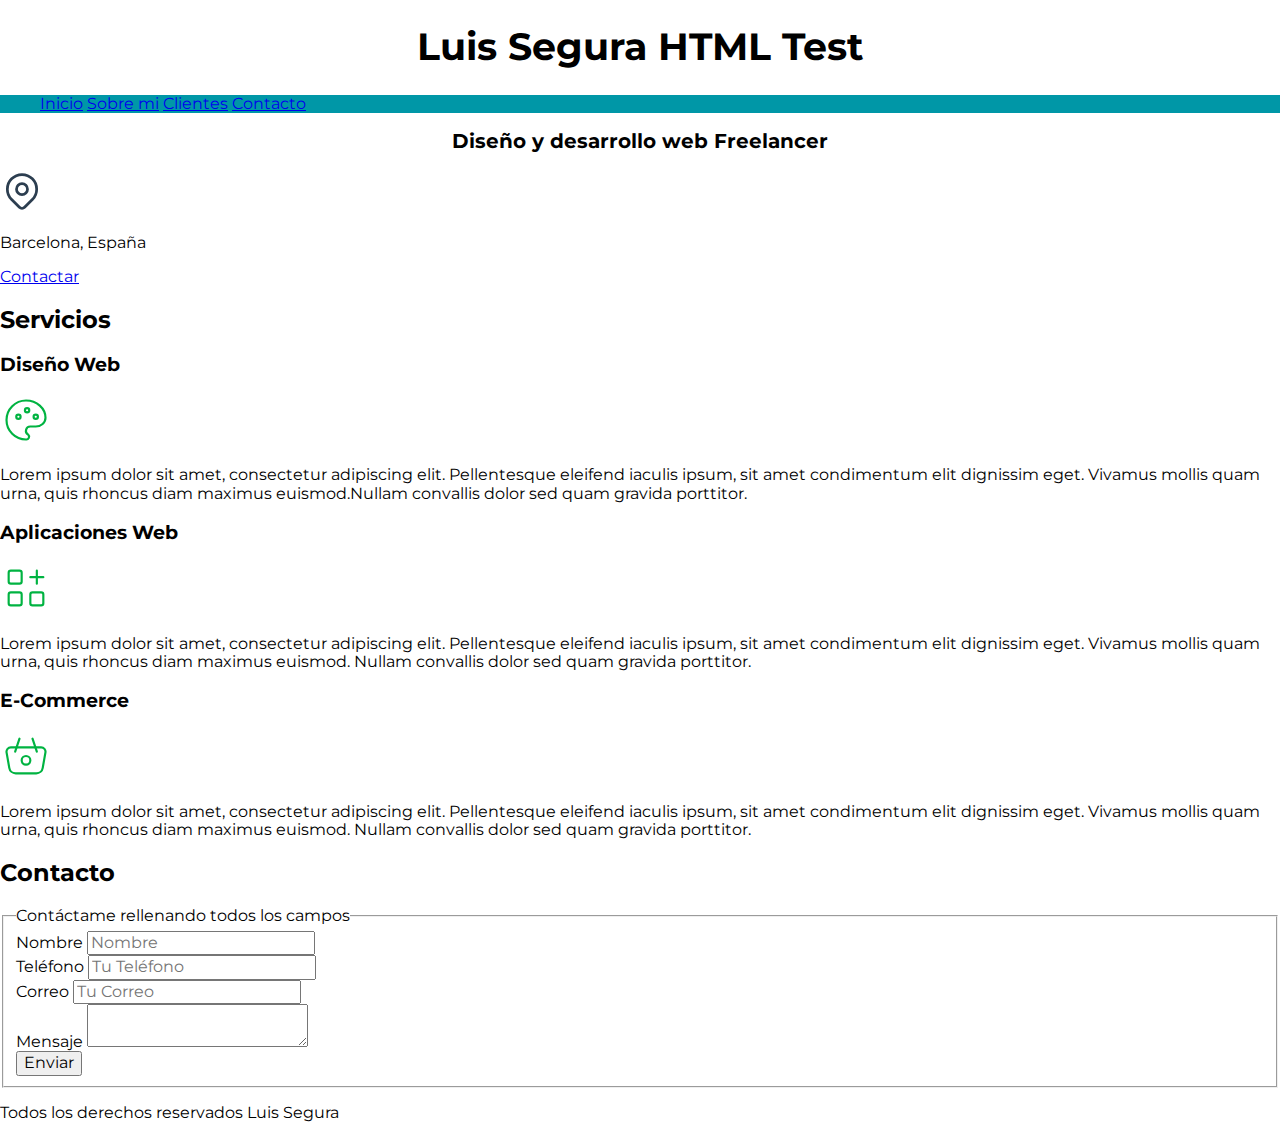
==== index.html @ 860c6fbf "CSS Primeros Pasos 29" ====
<!DOCTYPE html>
<html lang="es">
  <head>
    <meta charset="UTF-8" />
    <meta name="viewport" content="width=device-width, initial-scale=1.0" />
    <title>Prueba Luis Segura</title>
    <link rel="preload" href="CSS/normalize.css" as="style" />
    <link rel="stylesheet" href="CSS/normalize.css" />
    <link rel="preconnect" href="https://fonts.googleapis.com" />
    <link rel="preconnect" href="https://fonts.gstatic.com" crossorigin />
    <link
      href="https://fonts.googleapis.com/css2?family=Montserrat:ital,wght@0,500;1,500&display=swap"
      rel="stylesheet"
    />
    <link rel="preload" href="CSS/style.css" as="style" />
    <link href="CSS/style.css" rel="stylesheet" />
  </head>
  <body>
    <header>
      <h1 class="titulo">
        Luis Segura
        <span>HTML Test</span>
      </h1>
    </header>

    <div class="nav-bg">
      <nav class="navegacion-principal contenedor">
        <a href="#">Inicio</a>
        <a href="#">Sobre mi</a>
        <a href="#">Clientes</a>
        <a href="#">Contacto</a>
      </nav>
    </div>

    <section>
      <h2 class="titulo">Diseño y desarrollo web Freelancer</h2>

      <svg
        xmlns="http://www.w3.org/2000/svg"
        class="icon icon-tabler icon-tabler-map-pin"
        width="44"
        height="44"
        viewBox="0 0 24 24"
        stroke-width="1.5"
        stroke="#2c3e50"
        fill="none"
        stroke-linecap="round"
        stroke-linejoin="round"
      >
        <path stroke="none" d="M0 0h24v24H0z" fill="none" />
        <path d="M9 11a3 3 0 1 0 6 0a3 3 0 0 0 -6 0" />
        <path
          d="M17.657 16.657l-4.243 4.243a2 2 0 0 1 -2.827 0l-4.244 -4.243a8 8 0 1 1 11.314 0z"
        />
      </svg>

      <p>Barcelona, España</p>

      <a href="#">Contactar</a>
    </section>

    <main>
      <h2>Servicios</h2>

      <section>
        <h3>Diseño Web</h3>

        <svg
          xmlns="http://www.w3.org/2000/svg"
          class="icon icon-tabler icon-tabler-palette"
          width="52"
          height="52"
          viewBox="0 0 24 24"
          stroke-width="1"
          stroke="#00b341"
          fill="none"
          stroke-linecap="round"
          stroke-linejoin="round"
        >
          <path stroke="none" d="M0 0h24v24H0z" fill="none" />
          <path
            d="M12 21a9 9 0 0 1 0 -18c4.97 0 9 3.582 9 8c0 1.06 -.474 2.078 -1.318 2.828c-.844 .75 -1.989 1.172 -3.182 1.172h-2.5a2 2 0 0 0 -1 3.75a1.3 1.3 0 0 1 -1 2.25"
          />
          <path d="M8.5 10.5m-1 0a1 1 0 1 0 2 0a1 1 0 1 0 -2 0" />
          <path d="M12.5 7.5m-1 0a1 1 0 1 0 2 0a1 1 0 1 0 -2 0" />
          <path d="M16.5 10.5m-1 0a1 1 0 1 0 2 0a1 1 0 1 0 -2 0" />
        </svg>
        <p>
          Lorem ipsum dolor sit amet, consectetur adipiscing elit. Pellentesque
          eleifend iaculis ipsum, sit amet condimentum elit dignissim eget.
          Vivamus mollis quam urna, quis rhoncus diam maximus euismod.Nullam
          convallis dolor sed quam gravida porttitor.
        </p>
      </section>

      <section>
        <h3>Aplicaciones Web</h3>
        <svg
          xmlns="http://www.w3.org/2000/svg"
          class="icon icon-tabler icon-tabler-apps"
          width="52"
          height="52"
          viewBox="0 0 24 24"
          stroke-width="1"
          stroke="#00b341"
          fill="none"
          stroke-linecap="round"
          stroke-linejoin="round"
        >
          <path stroke="none" d="M0 0h24v24H0z" fill="none" />
          <path
            d="M4 4m0 1a1 1 0 0 1 1 -1h4a1 1 0 0 1 1 1v4a1 1 0 0 1 -1 1h-4a1 1 0 0 1 -1 -1z"
          />
          <path
            d="M4 14m0 1a1 1 0 0 1 1 -1h4a1 1 0 0 1 1 1v4a1 1 0 0 1 -1 1h-4a1 1 0 0 1 -1 -1z"
          />
          <path
            d="M14 14m0 1a1 1 0 0 1 1 -1h4a1 1 0 0 1 1 1v4a1 1 0 0 1 -1 1h-4a1 1 0 0 1 -1 -1z"
          />
          <path d="M14 7l6 0" />
          <path d="M17 4l0 6" />
        </svg>
        <p>
          Lorem ipsum dolor sit amet, consectetur adipiscing elit. Pellentesque
          eleifend iaculis ipsum, sit amet condimentum elit dignissim eget.
          Vivamus mollis quam urna, quis rhoncus diam maximus euismod. Nullam
          convallis dolor sed quam gravida porttitor.
        </p>
      </section>

      <section>
        <h3>E-Commerce</h3>
        <svg
          xmlns="http://www.w3.org/2000/svg"
          class="icon icon-tabler icon-tabler-basket"
          width="52"
          height="52"
          viewBox="0 0 24 24"
          stroke-width="1"
          stroke="#00b341"
          fill="none"
          stroke-linecap="round"
          stroke-linejoin="round"
        >
          <path stroke="none" d="M0 0h24v24H0z" fill="none" />
          <path d="M10 14a2 2 0 1 0 4 0a2 2 0 0 0 -4 0" />
          <path
            d="M5.001 8h13.999a2 2 0 0 1 1.977 2.304l-1.255 7.152a3 3 0 0 1 -2.966 2.544h-9.512a3 3 0 0 1 -2.965 -2.544l-1.255 -7.152a2 2 0 0 1 1.977 -2.304z"
          />
          <path d="M17 10l-2 -6" />
          <path d="M7 10l2 -6" />
        </svg>
        <p>
          Lorem ipsum dolor sit amet, consectetur adipiscing elit. Pellentesque
          eleifend iaculis ipsum, sit amet condimentum elit dignissim eget.
          Vivamus mollis quam urna, quis rhoncus diam maximus euismod. Nullam
          convallis dolor sed quam gravida porttitor.
        </p>
      </section>
    </main>

    <section>
      <h2>Contacto</h2>

      <form action="">
        <fieldset>
          <legend>Contáctame rellenando todos los campos</legend>

          <div>
            <label>Nombre</label>
            <input type="text" placeholder="Nombre" />
          </div>

          <div>
            <label>Teléfono</label>
            <input type="tel" placeholder="Tu Teléfono" />
          </div>

          <div>
            <label>Correo</label>
            <input type="email" placeholder="Tu Correo" />
          </div>

          <div>
            <label>Mensaje</label>
            <textarea></textarea>
          </div>

          <div>
            <input type="submit" value="Enviar" />
          </div>
        </fieldset>
      </form>
    </section>

    <footer>
      <p>Todos los derechos reservados Luis Segura</p>
    </footer>
  </body>
</html>
---- CSS/style.css ----
:root {
    --blanco: #ffffff;
    --oscuro: #212121;
    --primario: #FFC107;
    --secundario: #0097A7;
    --gris: #757575;
}


html {
    font-size: 62.5%;
}

body {
    font-size: 16px;
    font-family: "Montserrat", sans-serif;
    /* 1rem = 10px*/
}

h1.titulo {
    text-align: center;
    font-size: 3.8rem;
    /* color: var(--secundario); */
}

.titulo {
    text-align: center;
    font-size: 2rem;
}

.contenedor {
    width: 120rem; /* 1200px */
        margin: 0 auto;
}

.nav-bg {
    background-color: var(--secundario);
}
/* .navegacion-principal {
    background-color: var(--secundario);
} */
---- CSS/style.css ----
:root {
    --blanco: #ffffff;
    --oscuro: #212121;
    --primario: #FFC107;
    --secundario: #0097A7;
    --gris: #757575;
}


html {
    font-size: 62.5%;
}

body {
    font-size: 16px;
    font-family: "Montserrat", sans-serif;
    /* 1rem = 10px*/
}

h1.titulo {
    text-align: center;
    font-size: 3.8rem;
    /* color: var(--secundario); */
}

.titulo {
    text-align: center;
    font-size: 2rem;
}

.contenedor {
    width: 120rem; /* 1200px */
        margin: 0 auto;
}

.nav-bg {
    background-color: var(--secundario);
}
/* .navegacion-principal {
    background-color: var(--secundario);
} */
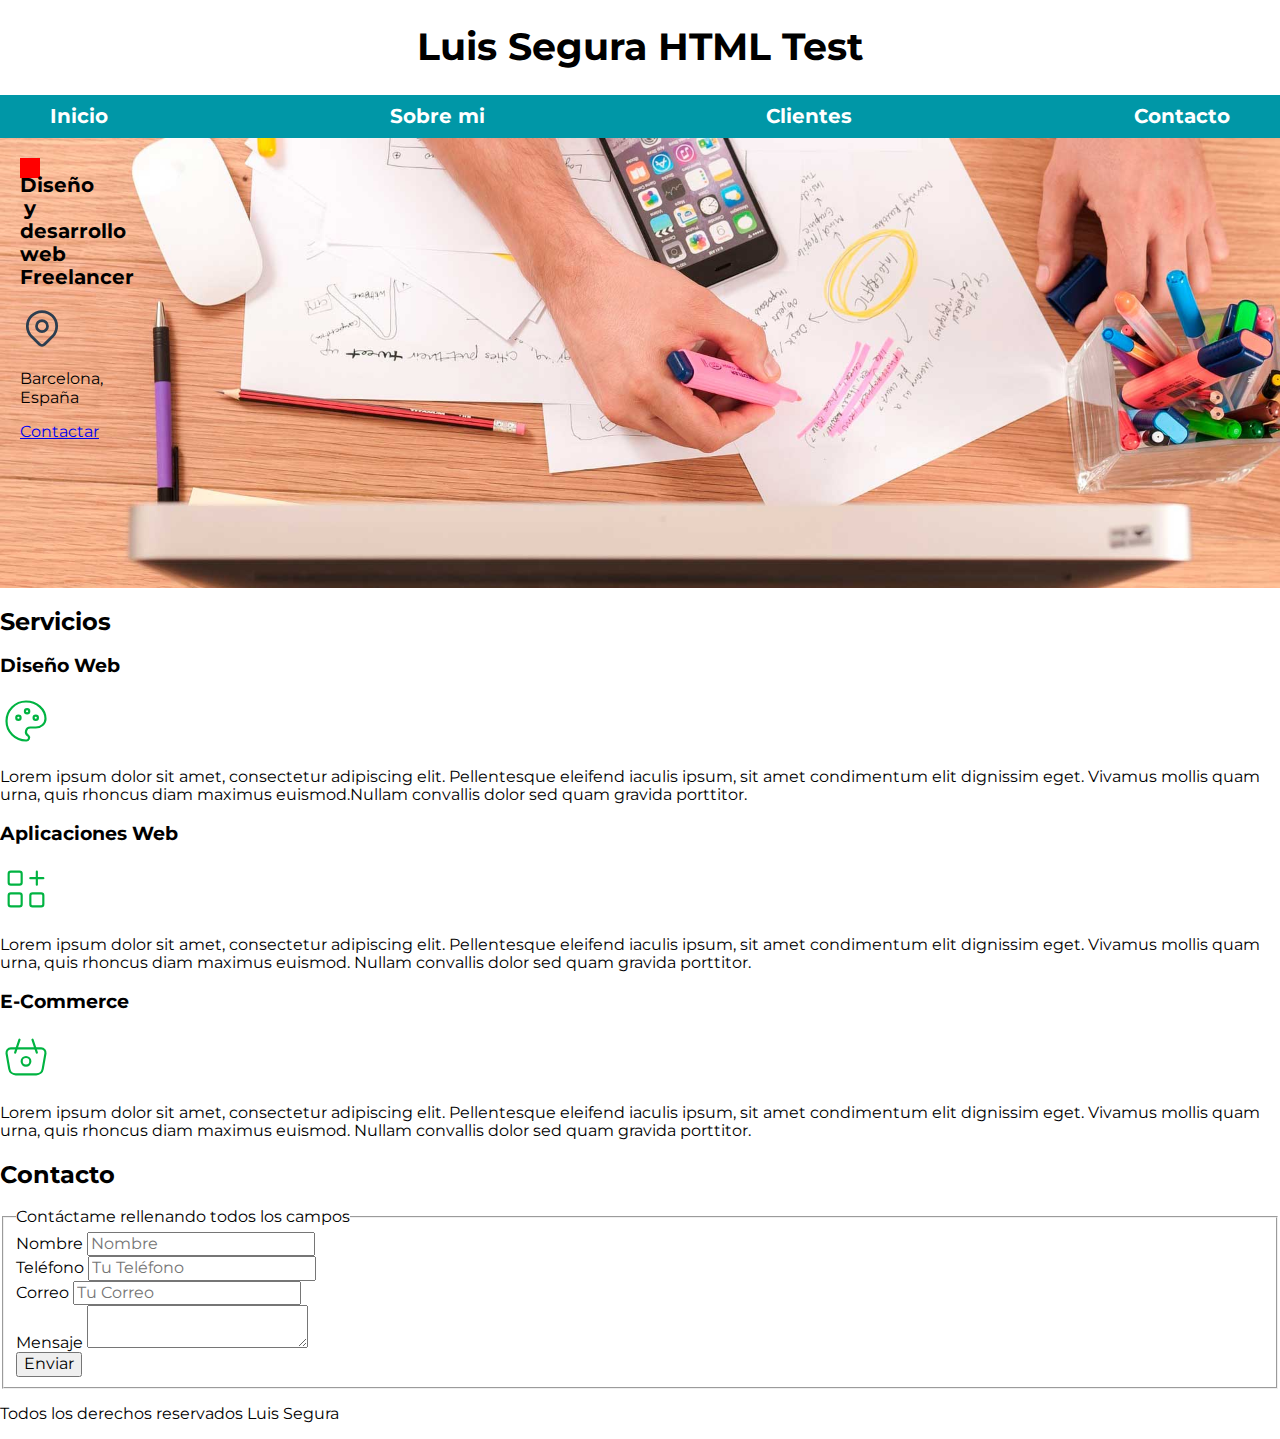
==== commit 2d1f5472: "CSS Primeros Pasos 39" ====
--- a/index.html
+++ b/index.html
@@ -32,31 +32,33 @@
       </nav>
     </div>
 
-    <section>
-      <h2 class="titulo">Diseño y desarrollo web Freelancer</h2>
-
-      <svg
-        xmlns="http://www.w3.org/2000/svg"
-        class="icon icon-tabler icon-tabler-map-pin"
-        width="44"
-        height="44"
-        viewBox="0 0 24 24"
-        stroke-width="1.5"
-        stroke="#2c3e50"
-        fill="none"
-        stroke-linecap="round"
-        stroke-linejoin="round"
-      >
-        <path stroke="none" d="M0 0h24v24H0z" fill="none" />
-        <path d="M9 11a3 3 0 1 0 6 0a3 3 0 0 0 -6 0" />
-        <path
-          d="M17.657 16.657l-4.243 4.243a2 2 0 0 1 -2.827 0l-4.244 -4.243a8 8 0 1 1 11.314 0z"
-        />
-      </svg>
-
-      <p>Barcelona, España</p>
-
-      <a href="#">Contactar</a>
+    <section class="hero">
+      <div class="contenido-hero">
+        <h2 class="titulo">Diseño y desarrollo web Freelancer</h2>
+
+        <svg
+          xmlns="http://www.w3.org/2000/svg"
+          class="icon icon-tabler icon-tabler-map-pin"
+          width="44"
+          height="44"
+          viewBox="0 0 24 24"
+          stroke-width="1.5"
+          stroke="#2c3e50"
+          fill="none"
+          stroke-linecap="round"
+          stroke-linejoin="round"
+        >
+          <path stroke="none" d="M0 0h24v24H0z" fill="none" />
+          <path d="M9 11a3 3 0 1 0 6 0a3 3 0 0 0 -6 0" />
+          <path
+            d="M17.657 16.657l-4.243 4.243a2 2 0 0 1 -2.827 0l-4.244 -4.243a8 8 0 1 1 11.314 0z"
+          />
+        </svg>
+
+        <p>Barcelona, España</p>
+
+        <a href="#">Contactar</a>
+      </div>
     </section>
 
     <main>
--- a/CSS/style.css
+++ b/CSS/style.css
@@ -9,6 +9,11 @@
 
 html {
     font-size: 62.5%;
+    box-sizing: border-box;
+}
+
+*, *:before, *:after {
+    box-sizing: inherit;
 }
 
 body {
@@ -29,13 +34,53 @@
 }
 
 .contenedor {
-    width: 120rem; /* 1200px */
+    max-width: 120rem; /* 1200px */
         margin: 0 auto;
 }
 
 .nav-bg {
     background-color: var(--secundario);
 }
-/* .navegacion-principal {
-    background-color: var(--secundario);
-} */+.navegacion-principal {
+    display: flex;
+    flex-direction: column;
+/*  flex-direction: row; es el normal flex-direction: column; es para columnas */
+    }
+    
+@media (min-width: 768px) {
+    .navegacion-principal {
+        flex-direction: row; /* row es default */
+        justify-content: space-between; /* align-items: center; es para columnas */
+    }    
+}
+
+.navegacion-principal a {
+    display: block;
+    text-align: center;
+    color: var(--blanco);
+    text-decoration: none;
+    font-size: 2rem;
+    font-weight: bold;
+    padding: 1rem;
+}
+
+.navegacion-principal a:hover {
+    background-color: var(--primario);
+    color: var(--oscuro);
+}
+
+.hero {
+    background-image: url(../img/hero.jpg);
+    background-repeat: no-repeat;
+    background-size: cover;
+    height: 450px;
+    padding: 20px;
+    position: relative;
+}
+
+.contenido-hero {
+    position: absolute;
+    background-color: red;
+    width: 2rem;
+    height: 2rem;
+}--- a/CSS/style.css
+++ b/CSS/style.css
@@ -9,6 +9,11 @@
 
 html {
     font-size: 62.5%;
+    box-sizing: border-box;
+}
+
+*, *:before, *:after {
+    box-sizing: inherit;
 }
 
 body {
@@ -29,13 +34,53 @@
 }
 
 .contenedor {
-    width: 120rem; /* 1200px */
+    max-width: 120rem; /* 1200px */
         margin: 0 auto;
 }
 
 .nav-bg {
     background-color: var(--secundario);
 }
-/* .navegacion-principal {
-    background-color: var(--secundario);
-} */+.navegacion-principal {
+    display: flex;
+    flex-direction: column;
+/*  flex-direction: row; es el normal flex-direction: column; es para columnas */
+    }
+    
+@media (min-width: 768px) {
+    .navegacion-principal {
+        flex-direction: row; /* row es default */
+        justify-content: space-between; /* align-items: center; es para columnas */
+    }    
+}
+
+.navegacion-principal a {
+    display: block;
+    text-align: center;
+    color: var(--blanco);
+    text-decoration: none;
+    font-size: 2rem;
+    font-weight: bold;
+    padding: 1rem;
+}
+
+.navegacion-principal a:hover {
+    background-color: var(--primario);
+    color: var(--oscuro);
+}
+
+.hero {
+    background-image: url(../img/hero.jpg);
+    background-repeat: no-repeat;
+    background-size: cover;
+    height: 450px;
+    padding: 20px;
+    position: relative;
+}
+
+.contenido-hero {
+    position: absolute;
+    background-color: red;
+    width: 2rem;
+    height: 2rem;
+}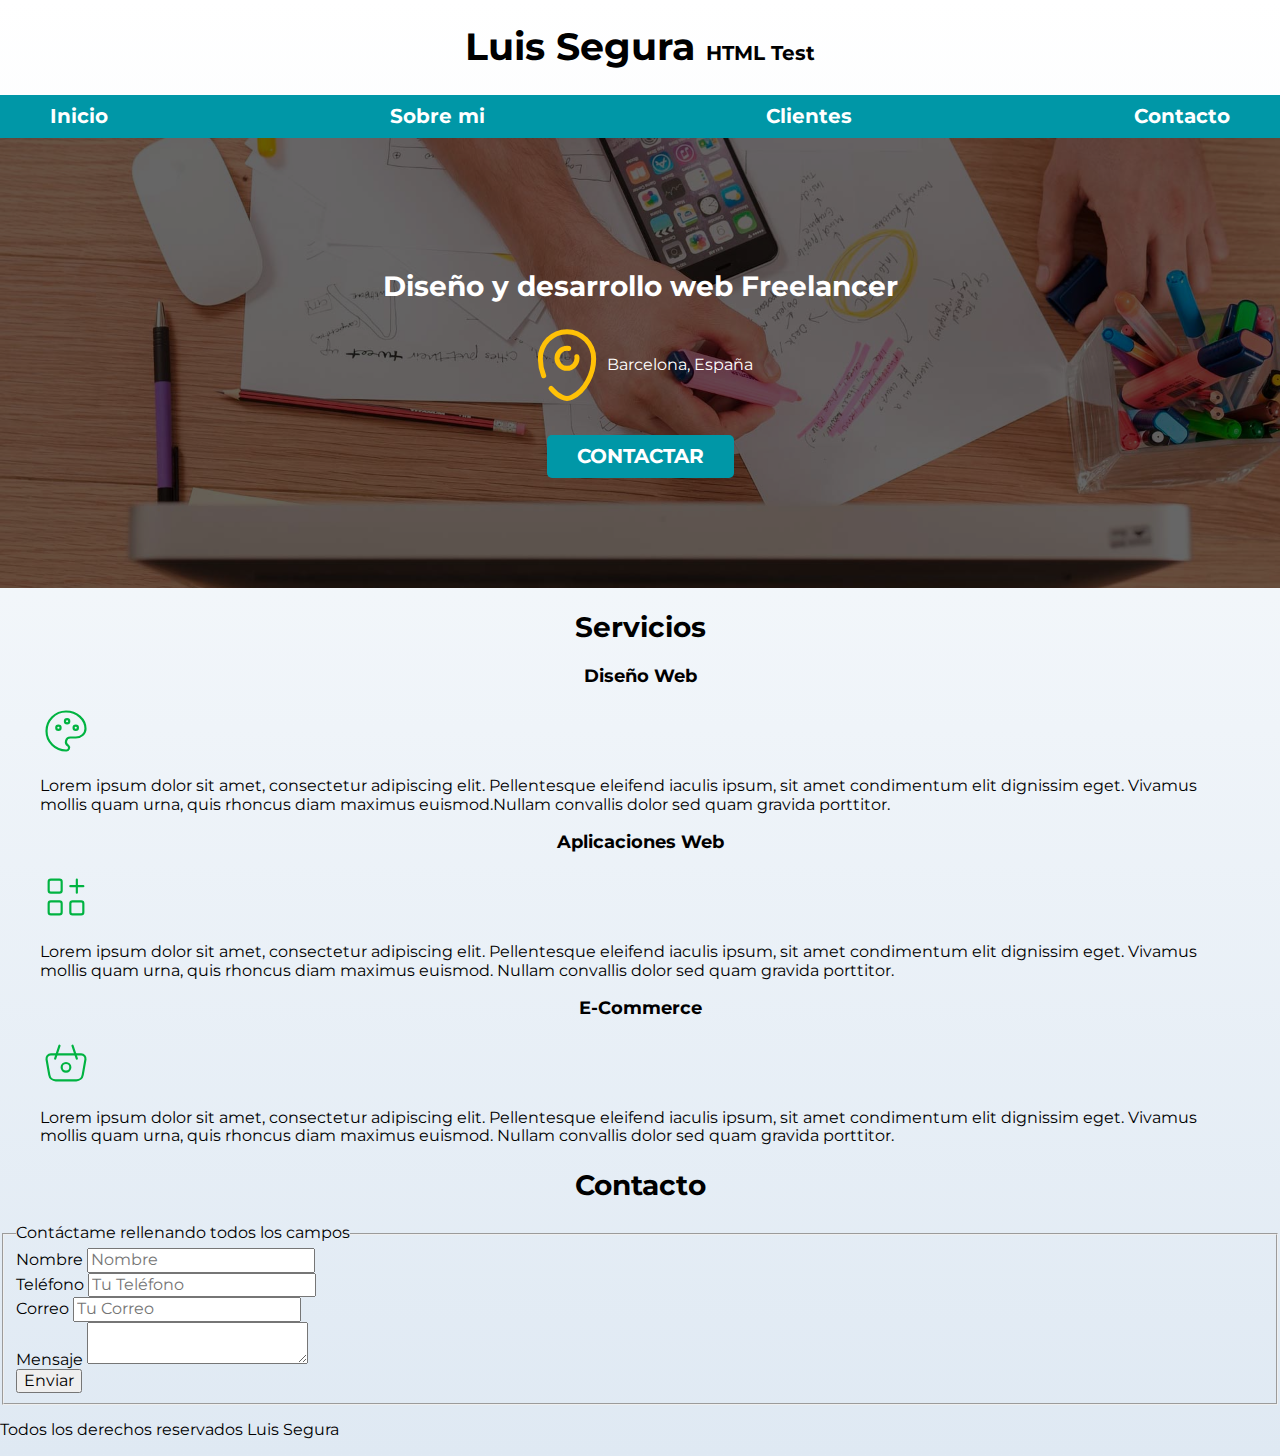
==== commit 5c064429: "CSS Primeros Pasos 44" ====
--- a/index.html
+++ b/index.html
@@ -34,34 +34,47 @@
 
     <section class="hero">
       <div class="contenido-hero">
-        <h2 class="titulo">Diseño y desarrollo web Freelancer</h2>
-
-        <svg
-          xmlns="http://www.w3.org/2000/svg"
-          class="icon icon-tabler icon-tabler-map-pin"
-          width="44"
-          height="44"
-          viewBox="0 0 24 24"
-          stroke-width="1.5"
-          stroke="#2c3e50"
-          fill="none"
-          stroke-linecap="round"
-          stroke-linejoin="round"
-        >
-          <path stroke="none" d="M0 0h24v24H0z" fill="none" />
-          <path d="M9 11a3 3 0 1 0 6 0a3 3 0 0 0 -6 0" />
-          <path
-            d="M17.657 16.657l-4.243 4.243a2 2 0 0 1 -2.827 0l-4.244 -4.243a8 8 0 1 1 11.314 0z"
-          />
-        </svg>
-
-        <p>Barcelona, España</p>
-
-        <a href="#">Contactar</a>
+        <h2>Diseño y desarrollo web Freelancer</h2>
+        <div class="ubicacion">
+          <svg
+            width="80px"
+            height="80px"
+            viewBox="0 0 24 24"
+            fill="none"
+            xmlns="http://www.w3.org/2000/svg"
+            stroke="#FFC107"
+          >
+            <g id="SVGRepo_bgCarrier" stroke-width="0"></g>
+            <g
+              id="SVGRepo_tracerCarrier"
+              stroke-linecap="round"
+              stroke-linejoin="round"
+            ></g>
+            <g id="SVGRepo_iconCarrier">
+              <path
+                d="M12.5 7.04148C12.3374 7.0142 12.1704 7 12 7C10.3431 7 9 8.34315 9 10C9 11.6569 10.3431 13 12 13C13.6569 13 15 11.6569 15 10C15 9.82964 14.9858 9.6626 14.9585 9.5"
+                stroke="#FFC107"
+                stroke-width="1.5"
+                stroke-linecap="round"
+              ></path>
+              <path
+                d="M5 15.2161C4.35254 13.5622 4 11.8013 4 10.1433C4 5.64588 7.58172 2 12 2C16.4183 2 20 5.64588 20 10.1433C20 14.6055 17.4467 19.8124 13.4629 21.6744C12.5343 22.1085 11.4657 22.1085 10.5371 21.6744C9.26474 21.0797 8.13831 20.1439 7.19438 19"
+                stroke="#FFC107"
+                stroke-width="1.5"
+                stroke-linecap="round"
+              ></path>
+            </g>
+          </svg>
+
+          <p>Barcelona, España</p>
+        </div>
+
+        <a class="boton" href="#">Contactar</a>
       </div>
+      <!-- .contenido-hero -->
     </section>
 
-    <main>
+    <main class="contenedor">
       <h2>Servicios</h2>
 
       <section>
--- a/CSS/style.css
+++ b/CSS/style.css
@@ -4,12 +4,14 @@
     --primario: #FFC107;
     --secundario: #0097A7;
     --gris: #757575;
+    --grisClaro: #dfe9f3;
+
 }
 
-
+/* Globales */
 html {
     font-size: 62.5%;
-    box-sizing: border-box;
+    box-sizing: border-box; /* Truco para Box Model, permite que el padding no se solape */
 }
 
 *, *:before, *:after {
@@ -17,20 +19,9 @@
 }
 
 body {
-    font-size: 16px;
+    font-size: 16px; /* 1rem = 10px*/
     font-family: "Montserrat", sans-serif;
-    /* 1rem = 10px*/
-}
-
-h1.titulo {
-    text-align: center;
-    font-size: 3.8rem;
-    /* color: var(--secundario); */
-}
-
-.titulo {
-    text-align: center;
-    font-size: 2rem;
+    background-image: linear-gradient(to top, var(--grisClaro) 0%, var(--blanco) 100% );
 }
 
 .contenedor {
@@ -38,6 +29,53 @@
         margin: 0 auto;
 }
 
+.boton {
+    background-color: var(--secundario);
+    color: var(--blanco);
+    padding: 1rem 3rem;
+    margin-top: 3rem;
+    font-size: 2rem;
+    text-decoration: none;
+    text-transform: uppercase;
+    font-weight: bold;
+    border-radius: .5rem;
+    width: 80%;
+    text-align: center;
+}
+
+@media (min-width: 480px) {
+    .boton {
+        width: auto;
+    }
+    
+}
+
+/* Tipografia */
+h1 {
+    font-size: 3.8rem;
+}
+
+h2 {
+    font-size: 2.8rem;
+
+}
+
+h3 {
+    font-size: 1.8rem;
+
+}
+
+h1,h2,h3 {
+    text-align: center;
+}
+
+/* Titulos */
+.titulo span {
+    text-align: center;
+    font-size: 2rem;
+}
+
+/* Navegacion Principal */
 .nav-bg {
     background-color: var(--secundario);
 }
@@ -69,18 +107,36 @@
     color: var(--oscuro);
 }
 
+/* Hero */
 .hero {
     background-image: url(../img/hero.jpg);
     background-repeat: no-repeat;
     background-size: cover;
     height: 450px;
-    padding: 20px;
     position: relative;
 }
 
 .contenido-hero {
     position: absolute;
-    background-color: red;
-    width: 2rem;
-    height: 2rem;
-}+    background-color: rgba(0, 0, 0, .6); /* Anterior */
+    background-color: rgb(0 0 0 / 60%); /* Sintaxis más moderna pero con menos soporte */
+    width: 100%;
+    height: 100%;
+
+    display:flex;
+    flex-direction: column;
+    align-items: center;
+    justify-content: center;
+
+}
+
+.contenido-hero h2,
+.contenido-hero p {
+    color: var(--blanco)
+}
+
+.ubicacion {
+    display: flex;
+    align-items: center;
+}
+
--- a/CSS/style.css
+++ b/CSS/style.css
@@ -4,12 +4,14 @@
     --primario: #FFC107;
     --secundario: #0097A7;
     --gris: #757575;
+    --grisClaro: #dfe9f3;
+
 }
 
-
+/* Globales */
 html {
     font-size: 62.5%;
-    box-sizing: border-box;
+    box-sizing: border-box; /* Truco para Box Model, permite que el padding no se solape */
 }
 
 *, *:before, *:after {
@@ -17,20 +19,9 @@
 }
 
 body {
-    font-size: 16px;
+    font-size: 16px; /* 1rem = 10px*/
     font-family: "Montserrat", sans-serif;
-    /* 1rem = 10px*/
-}
-
-h1.titulo {
-    text-align: center;
-    font-size: 3.8rem;
-    /* color: var(--secundario); */
-}
-
-.titulo {
-    text-align: center;
-    font-size: 2rem;
+    background-image: linear-gradient(to top, var(--grisClaro) 0%, var(--blanco) 100% );
 }
 
 .contenedor {
@@ -38,6 +29,53 @@
         margin: 0 auto;
 }
 
+.boton {
+    background-color: var(--secundario);
+    color: var(--blanco);
+    padding: 1rem 3rem;
+    margin-top: 3rem;
+    font-size: 2rem;
+    text-decoration: none;
+    text-transform: uppercase;
+    font-weight: bold;
+    border-radius: .5rem;
+    width: 80%;
+    text-align: center;
+}
+
+@media (min-width: 480px) {
+    .boton {
+        width: auto;
+    }
+    
+}
+
+/* Tipografia */
+h1 {
+    font-size: 3.8rem;
+}
+
+h2 {
+    font-size: 2.8rem;
+
+}
+
+h3 {
+    font-size: 1.8rem;
+
+}
+
+h1,h2,h3 {
+    text-align: center;
+}
+
+/* Titulos */
+.titulo span {
+    text-align: center;
+    font-size: 2rem;
+}
+
+/* Navegacion Principal */
 .nav-bg {
     background-color: var(--secundario);
 }
@@ -69,18 +107,36 @@
     color: var(--oscuro);
 }
 
+/* Hero */
 .hero {
     background-image: url(../img/hero.jpg);
     background-repeat: no-repeat;
     background-size: cover;
     height: 450px;
-    padding: 20px;
     position: relative;
 }
 
 .contenido-hero {
     position: absolute;
-    background-color: red;
-    width: 2rem;
-    height: 2rem;
-}+    background-color: rgba(0, 0, 0, .6); /* Anterior */
+    background-color: rgb(0 0 0 / 60%); /* Sintaxis más moderna pero con menos soporte */
+    width: 100%;
+    height: 100%;
+
+    display:flex;
+    flex-direction: column;
+    align-items: center;
+    justify-content: center;
+
+}
+
+.contenido-hero h2,
+.contenido-hero p {
+    color: var(--blanco)
+}
+
+.ubicacion {
+    display: flex;
+    align-items: center;
+}
+
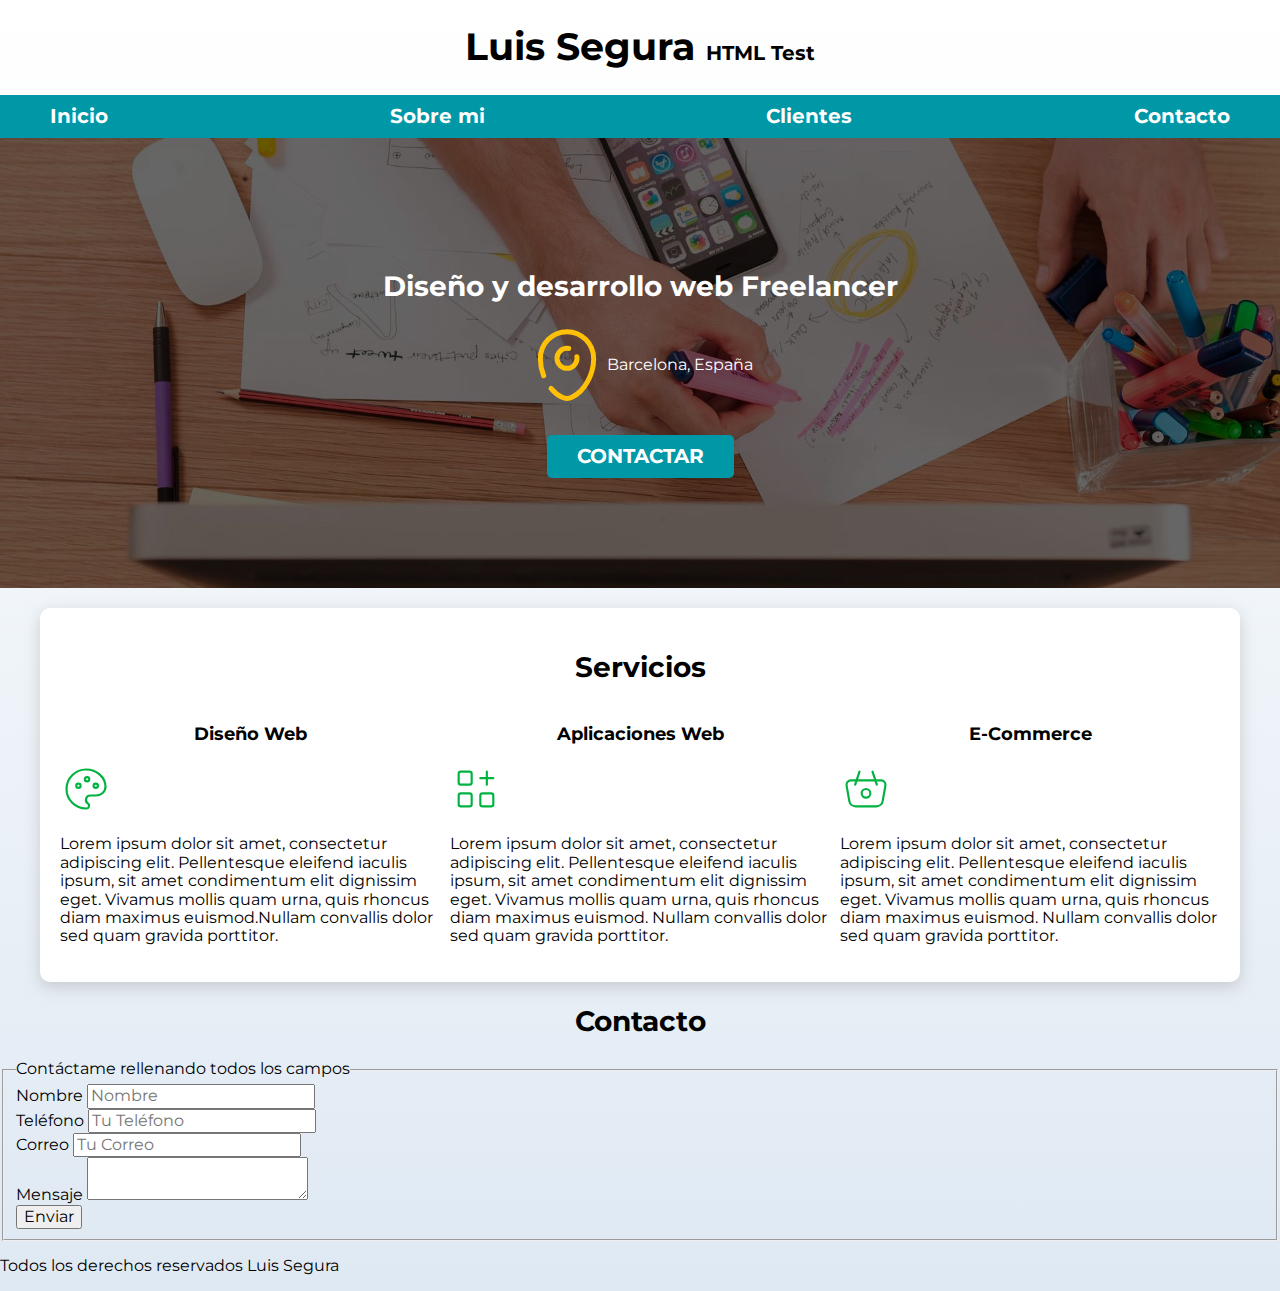
==== commit 42ecf69e: "CSS Primeros Pasos 47" ====
--- a/index.html
+++ b/index.html
@@ -74,104 +74,107 @@
       <!-- .contenido-hero -->
     </section>
 
-    <main class="contenedor">
+    <main class="contenedor sombra">
       <h2>Servicios</h2>
 
-      <section>
-        <h3>Diseño Web</h3>
-
-        <svg
-          xmlns="http://www.w3.org/2000/svg"
-          class="icon icon-tabler icon-tabler-palette"
-          width="52"
-          height="52"
-          viewBox="0 0 24 24"
-          stroke-width="1"
-          stroke="#00b341"
-          fill="none"
-          stroke-linecap="round"
-          stroke-linejoin="round"
-        >
-          <path stroke="none" d="M0 0h24v24H0z" fill="none" />
-          <path
-            d="M12 21a9 9 0 0 1 0 -18c4.97 0 9 3.582 9 8c0 1.06 -.474 2.078 -1.318 2.828c-.844 .75 -1.989 1.172 -3.182 1.172h-2.5a2 2 0 0 0 -1 3.75a1.3 1.3 0 0 1 -1 2.25"
-          />
-          <path d="M8.5 10.5m-1 0a1 1 0 1 0 2 0a1 1 0 1 0 -2 0" />
-          <path d="M12.5 7.5m-1 0a1 1 0 1 0 2 0a1 1 0 1 0 -2 0" />
-          <path d="M16.5 10.5m-1 0a1 1 0 1 0 2 0a1 1 0 1 0 -2 0" />
-        </svg>
-        <p>
-          Lorem ipsum dolor sit amet, consectetur adipiscing elit. Pellentesque
-          eleifend iaculis ipsum, sit amet condimentum elit dignissim eget.
-          Vivamus mollis quam urna, quis rhoncus diam maximus euismod.Nullam
-          convallis dolor sed quam gravida porttitor.
-        </p>
-      </section>
-
-      <section>
-        <h3>Aplicaciones Web</h3>
-        <svg
-          xmlns="http://www.w3.org/2000/svg"
-          class="icon icon-tabler icon-tabler-apps"
-          width="52"
-          height="52"
-          viewBox="0 0 24 24"
-          stroke-width="1"
-          stroke="#00b341"
-          fill="none"
-          stroke-linecap="round"
-          stroke-linejoin="round"
-        >
-          <path stroke="none" d="M0 0h24v24H0z" fill="none" />
-          <path
-            d="M4 4m0 1a1 1 0 0 1 1 -1h4a1 1 0 0 1 1 1v4a1 1 0 0 1 -1 1h-4a1 1 0 0 1 -1 -1z"
-          />
-          <path
-            d="M4 14m0 1a1 1 0 0 1 1 -1h4a1 1 0 0 1 1 1v4a1 1 0 0 1 -1 1h-4a1 1 0 0 1 -1 -1z"
-          />
-          <path
-            d="M14 14m0 1a1 1 0 0 1 1 -1h4a1 1 0 0 1 1 1v4a1 1 0 0 1 -1 1h-4a1 1 0 0 1 -1 -1z"
-          />
-          <path d="M14 7l6 0" />
-          <path d="M17 4l0 6" />
-        </svg>
-        <p>
-          Lorem ipsum dolor sit amet, consectetur adipiscing elit. Pellentesque
-          eleifend iaculis ipsum, sit amet condimentum elit dignissim eget.
-          Vivamus mollis quam urna, quis rhoncus diam maximus euismod. Nullam
-          convallis dolor sed quam gravida porttitor.
-        </p>
-      </section>
-
-      <section>
-        <h3>E-Commerce</h3>
-        <svg
-          xmlns="http://www.w3.org/2000/svg"
-          class="icon icon-tabler icon-tabler-basket"
-          width="52"
-          height="52"
-          viewBox="0 0 24 24"
-          stroke-width="1"
-          stroke="#00b341"
-          fill="none"
-          stroke-linecap="round"
-          stroke-linejoin="round"
-        >
-          <path stroke="none" d="M0 0h24v24H0z" fill="none" />
-          <path d="M10 14a2 2 0 1 0 4 0a2 2 0 0 0 -4 0" />
-          <path
-            d="M5.001 8h13.999a2 2 0 0 1 1.977 2.304l-1.255 7.152a3 3 0 0 1 -2.966 2.544h-9.512a3 3 0 0 1 -2.965 -2.544l-1.255 -7.152a2 2 0 0 1 1.977 -2.304z"
-          />
-          <path d="M17 10l-2 -6" />
-          <path d="M7 10l2 -6" />
-        </svg>
-        <p>
-          Lorem ipsum dolor sit amet, consectetur adipiscing elit. Pellentesque
-          eleifend iaculis ipsum, sit amet condimentum elit dignissim eget.
-          Vivamus mollis quam urna, quis rhoncus diam maximus euismod. Nullam
-          convallis dolor sed quam gravida porttitor.
-        </p>
-      </section>
+      <div class="servicios">
+        <section>
+          <h3>Diseño Web</h3>
+
+          <svg
+            xmlns="http://www.w3.org/2000/svg"
+            class="icon icon-tabler icon-tabler-palette"
+            width="52"
+            height="52"
+            viewBox="0 0 24 24"
+            stroke-width="1"
+            stroke="#00b341"
+            fill="none"
+            stroke-linecap="round"
+            stroke-linejoin="round"
+          >
+            <path stroke="none" d="M0 0h24v24H0z" fill="none" />
+            <path
+              d="M12 21a9 9 0 0 1 0 -18c4.97 0 9 3.582 9 8c0 1.06 -.474 2.078 -1.318 2.828c-.844 .75 -1.989 1.172 -3.182 1.172h-2.5a2 2 0 0 0 -1 3.75a1.3 1.3 0 0 1 -1 2.25"
+            />
+            <path d="M8.5 10.5m-1 0a1 1 0 1 0 2 0a1 1 0 1 0 -2 0" />
+            <path d="M12.5 7.5m-1 0a1 1 0 1 0 2 0a1 1 0 1 0 -2 0" />
+            <path d="M16.5 10.5m-1 0a1 1 0 1 0 2 0a1 1 0 1 0 -2 0" />
+          </svg>
+          <p>
+            Lorem ipsum dolor sit amet, consectetur adipiscing elit.
+            Pellentesque eleifend iaculis ipsum, sit amet condimentum elit
+            dignissim eget. Vivamus mollis quam urna, quis rhoncus diam maximus
+            euismod.Nullam convallis dolor sed quam gravida porttitor.
+          </p>
+        </section>
+
+        <section>
+          <h3>Aplicaciones Web</h3>
+          <svg
+            xmlns="http://www.w3.org/2000/svg"
+            class="icon icon-tabler icon-tabler-apps"
+            width="52"
+            height="52"
+            viewBox="0 0 24 24"
+            stroke-width="1"
+            stroke="#00b341"
+            fill="none"
+            stroke-linecap="round"
+            stroke-linejoin="round"
+          >
+            <path stroke="none" d="M0 0h24v24H0z" fill="none" />
+            <path
+              d="M4 4m0 1a1 1 0 0 1 1 -1h4a1 1 0 0 1 1 1v4a1 1 0 0 1 -1 1h-4a1 1 0 0 1 -1 -1z"
+            />
+            <path
+              d="M4 14m0 1a1 1 0 0 1 1 -1h4a1 1 0 0 1 1 1v4a1 1 0 0 1 -1 1h-4a1 1 0 0 1 -1 -1z"
+            />
+            <path
+              d="M14 14m0 1a1 1 0 0 1 1 -1h4a1 1 0 0 1 1 1v4a1 1 0 0 1 -1 1h-4a1 1 0 0 1 -1 -1z"
+            />
+            <path d="M14 7l6 0" />
+            <path d="M17 4l0 6" />
+          </svg>
+          <p>
+            Lorem ipsum dolor sit amet, consectetur adipiscing elit.
+            Pellentesque eleifend iaculis ipsum, sit amet condimentum elit
+            dignissim eget. Vivamus mollis quam urna, quis rhoncus diam maximus
+            euismod. Nullam convallis dolor sed quam gravida porttitor.
+          </p>
+        </section>
+
+        <section>
+          <h3>E-Commerce</h3>
+          <svg
+            xmlns="http://www.w3.org/2000/svg"
+            class="icon icon-tabler icon-tabler-basket"
+            width="52"
+            height="52"
+            viewBox="0 0 24 24"
+            stroke-width="1"
+            stroke="#00b341"
+            fill="none"
+            stroke-linecap="round"
+            stroke-linejoin="round"
+          >
+            <path stroke="none" d="M0 0h24v24H0z" fill="none" />
+            <path d="M10 14a2 2 0 1 0 4 0a2 2 0 0 0 -4 0" />
+            <path
+              d="M5.001 8h13.999a2 2 0 0 1 1.977 2.304l-1.255 7.152a3 3 0 0 1 -2.966 2.544h-9.512a3 3 0 0 1 -2.965 -2.544l-1.255 -7.152a2 2 0 0 1 1.977 -2.304z"
+            />
+            <path d="M17 10l-2 -6" />
+            <path d="M7 10l2 -6" />
+          </svg>
+          <p>
+            Lorem ipsum dolor sit amet, consectetur adipiscing elit.
+            Pellentesque eleifend iaculis ipsum, sit amet condimentum elit
+            dignissim eget. Vivamus mollis quam urna, quis rhoncus diam maximus
+            euismod. Nullam convallis dolor sed quam gravida porttitor.
+          </p>
+        </section>
+      </div>
+      <!-- Cierre de la clase de servicios -->
     </main>
 
     <section>
--- a/CSS/style.css
+++ b/CSS/style.css
@@ -15,7 +15,7 @@
 }
 
 *, *:before, *:after {
-    box-sizing: inherit;
+    box-sizing: inherit; /* El * es un selector universal */
 }
 
 body {
@@ -48,6 +48,15 @@
         width: auto;
     }
     
+}
+
+.sombra {
+    /* -webkit-box-shadow: 0px 5px 15px 0px rgba(173,173,173,0.55);
+    -moz-box-shadow: 0px 5px 15px 0px rgba(173,173,173,0.55); no es necesario porque los navegadores acepta box shadow*/
+    box-shadow: 0px 5px 15px 0px rgba(173,173,173,0.55);
+    background-color: var(--blanco);
+    padding: 2rem;
+    border-radius: 1rem;
 }
 
 /* Tipografia */
@@ -114,6 +123,7 @@
     background-size: cover;
     height: 450px;
     position: relative;
+    margin-bottom: 2rem;
 }
 
 .contenido-hero {
@@ -140,3 +150,16 @@
     align-items: center;
 }
 
+/* Servicios */
+@media (min-width: 768px) {
+    
+    .servicios {
+        display: grid;
+        grid-template-columns: repeat(3, 1fr); /* Repeat es igual que 1fr 1fr 1fr 33.3% */
+        column-gap: 1rem;
+        /* grid-template-columns: 300px 300px;
+        grid-template-rows: 200px 800px; */
+        /* grid: 200px 800px / 300px 300px;  */ /* Mejor sintaxis */
+    }    
+
+}--- a/CSS/style.css
+++ b/CSS/style.css
@@ -15,7 +15,7 @@
 }
 
 *, *:before, *:after {
-    box-sizing: inherit;
+    box-sizing: inherit; /* El * es un selector universal */
 }
 
 body {
@@ -48,6 +48,15 @@
         width: auto;
     }
     
+}
+
+.sombra {
+    /* -webkit-box-shadow: 0px 5px 15px 0px rgba(173,173,173,0.55);
+    -moz-box-shadow: 0px 5px 15px 0px rgba(173,173,173,0.55); no es necesario porque los navegadores acepta box shadow*/
+    box-shadow: 0px 5px 15px 0px rgba(173,173,173,0.55);
+    background-color: var(--blanco);
+    padding: 2rem;
+    border-radius: 1rem;
 }
 
 /* Tipografia */
@@ -114,6 +123,7 @@
     background-size: cover;
     height: 450px;
     position: relative;
+    margin-bottom: 2rem;
 }
 
 .contenido-hero {
@@ -140,3 +150,16 @@
     align-items: center;
 }
 
+/* Servicios */
+@media (min-width: 768px) {
+    
+    .servicios {
+        display: grid;
+        grid-template-columns: repeat(3, 1fr); /* Repeat es igual que 1fr 1fr 1fr 33.3% */
+        column-gap: 1rem;
+        /* grid-template-columns: 300px 300px;
+        grid-template-rows: 200px 800px; */
+        /* grid: 200px 800px / 300px 300px;  */ /* Mejor sintaxis */
+    }    
+
+}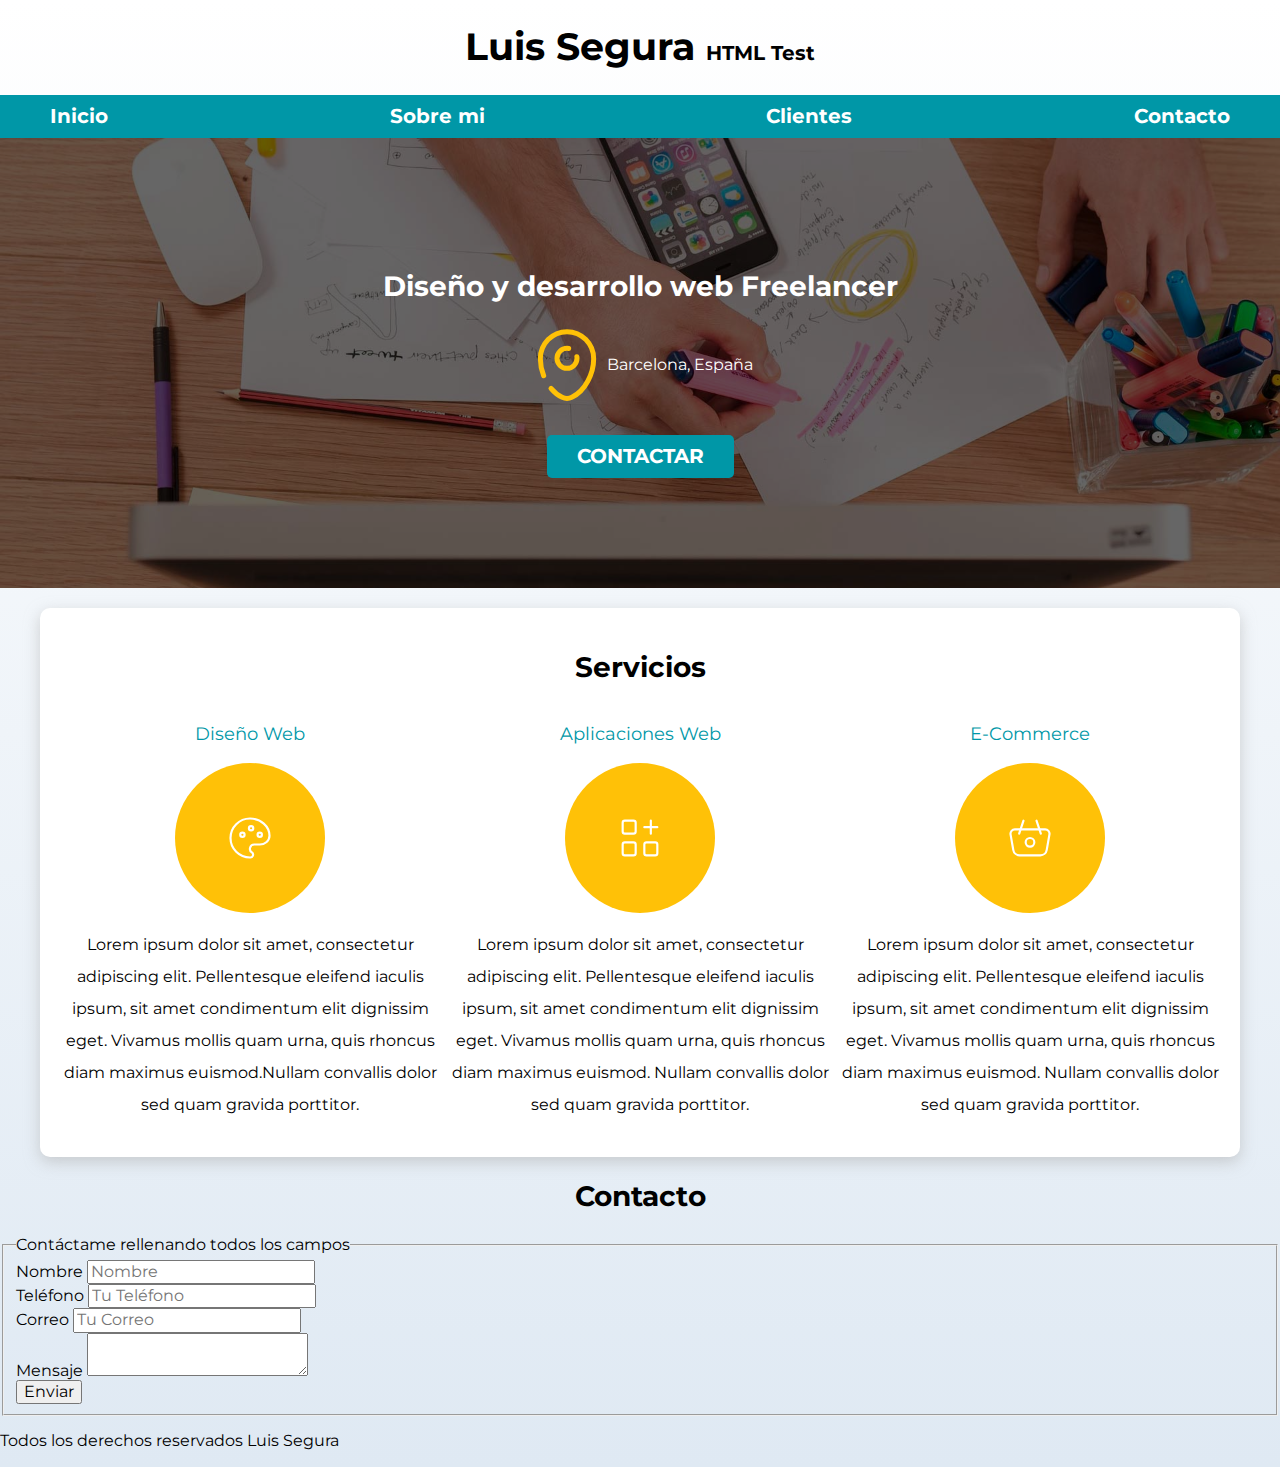
==== commit 09bdf2c3: "CSS Primeros Pasos 48" ====
--- a/index.html
+++ b/index.html
@@ -78,29 +78,30 @@
       <h2>Servicios</h2>
 
       <div class="servicios">
-        <section>
+        <section class="servicio">
           <h3>Diseño Web</h3>
-
-          <svg
-            xmlns="http://www.w3.org/2000/svg"
-            class="icon icon-tabler icon-tabler-palette"
-            width="52"
-            height="52"
-            viewBox="0 0 24 24"
-            stroke-width="1"
-            stroke="#00b341"
-            fill="none"
-            stroke-linecap="round"
-            stroke-linejoin="round"
-          >
-            <path stroke="none" d="M0 0h24v24H0z" fill="none" />
-            <path
-              d="M12 21a9 9 0 0 1 0 -18c4.97 0 9 3.582 9 8c0 1.06 -.474 2.078 -1.318 2.828c-.844 .75 -1.989 1.172 -3.182 1.172h-2.5a2 2 0 0 0 -1 3.75a1.3 1.3 0 0 1 -1 2.25"
-            />
-            <path d="M8.5 10.5m-1 0a1 1 0 1 0 2 0a1 1 0 1 0 -2 0" />
-            <path d="M12.5 7.5m-1 0a1 1 0 1 0 2 0a1 1 0 1 0 -2 0" />
-            <path d="M16.5 10.5m-1 0a1 1 0 1 0 2 0a1 1 0 1 0 -2 0" />
-          </svg>
+          <div class="iconos">
+            <svg
+              xmlns="http://www.w3.org/2000/svg"
+              class="icon icon-tabler icon-tabler-palette"
+              width="52"
+              height="52"
+              viewBox="0 0 24 24"
+              stroke-width="1"
+              stroke="#ffffff"
+              fill="none"
+              stroke-linecap="round"
+              stroke-linejoin="round"
+            >
+              <path stroke="none" d="M0 0h24v24H0z" fill="none" />
+              <path
+                d="M12 21a9 9 0 0 1 0 -18c4.97 0 9 3.582 9 8c0 1.06 -.474 2.078 -1.318 2.828c-.844 .75 -1.989 1.172 -3.182 1.172h-2.5a2 2 0 0 0 -1 3.75a1.3 1.3 0 0 1 -1 2.25"
+              />
+              <path d="M8.5 10.5m-1 0a1 1 0 1 0 2 0a1 1 0 1 0 -2 0" />
+              <path d="M12.5 7.5m-1 0a1 1 0 1 0 2 0a1 1 0 1 0 -2 0" />
+              <path d="M16.5 10.5m-1 0a1 1 0 1 0 2 0a1 1 0 1 0 -2 0" />
+            </svg>
+          </div>
           <p>
             Lorem ipsum dolor sit amet, consectetur adipiscing elit.
             Pellentesque eleifend iaculis ipsum, sit amet condimentum elit
@@ -109,33 +110,35 @@
           </p>
         </section>
 
-        <section>
+        <section class="servicio">
           <h3>Aplicaciones Web</h3>
-          <svg
-            xmlns="http://www.w3.org/2000/svg"
-            class="icon icon-tabler icon-tabler-apps"
-            width="52"
-            height="52"
-            viewBox="0 0 24 24"
-            stroke-width="1"
-            stroke="#00b341"
-            fill="none"
-            stroke-linecap="round"
-            stroke-linejoin="round"
-          >
-            <path stroke="none" d="M0 0h24v24H0z" fill="none" />
-            <path
-              d="M4 4m0 1a1 1 0 0 1 1 -1h4a1 1 0 0 1 1 1v4a1 1 0 0 1 -1 1h-4a1 1 0 0 1 -1 -1z"
-            />
-            <path
-              d="M4 14m0 1a1 1 0 0 1 1 -1h4a1 1 0 0 1 1 1v4a1 1 0 0 1 -1 1h-4a1 1 0 0 1 -1 -1z"
-            />
-            <path
-              d="M14 14m0 1a1 1 0 0 1 1 -1h4a1 1 0 0 1 1 1v4a1 1 0 0 1 -1 1h-4a1 1 0 0 1 -1 -1z"
-            />
-            <path d="M14 7l6 0" />
-            <path d="M17 4l0 6" />
-          </svg>
+          <div class="iconos">
+            <svg
+              xmlns="http://www.w3.org/2000/svg"
+              class="icon icon-tabler icon-tabler-apps"
+              width="52"
+              height="52"
+              viewBox="0 0 24 24"
+              stroke-width="1"
+              stroke="#ffffff"
+              fill="none"
+              stroke-linecap="round"
+              stroke-linejoin="round"
+            >
+              <path stroke="none" d="M0 0h24v24H0z" fill="none" />
+              <path
+                d="M4 4m0 1a1 1 0 0 1 1 -1h4a1 1 0 0 1 1 1v4a1 1 0 0 1 -1 1h-4a1 1 0 0 1 -1 -1z"
+              />
+              <path
+                d="M4 14m0 1a1 1 0 0 1 1 -1h4a1 1 0 0 1 1 1v4a1 1 0 0 1 -1 1h-4a1 1 0 0 1 -1 -1z"
+              />
+              <path
+                d="M14 14m0 1a1 1 0 0 1 1 -1h4a1 1 0 0 1 1 1v4a1 1 0 0 1 -1 1h-4a1 1 0 0 1 -1 -1z"
+              />
+              <path d="M14 7l6 0" />
+              <path d="M17 4l0 6" />
+            </svg>
+          </div>
           <p>
             Lorem ipsum dolor sit amet, consectetur adipiscing elit.
             Pellentesque eleifend iaculis ipsum, sit amet condimentum elit
@@ -144,28 +147,30 @@
           </p>
         </section>
 
-        <section>
+        <section class="servicio">
           <h3>E-Commerce</h3>
-          <svg
-            xmlns="http://www.w3.org/2000/svg"
-            class="icon icon-tabler icon-tabler-basket"
-            width="52"
-            height="52"
-            viewBox="0 0 24 24"
-            stroke-width="1"
-            stroke="#00b341"
-            fill="none"
-            stroke-linecap="round"
-            stroke-linejoin="round"
-          >
-            <path stroke="none" d="M0 0h24v24H0z" fill="none" />
-            <path d="M10 14a2 2 0 1 0 4 0a2 2 0 0 0 -4 0" />
-            <path
-              d="M5.001 8h13.999a2 2 0 0 1 1.977 2.304l-1.255 7.152a3 3 0 0 1 -2.966 2.544h-9.512a3 3 0 0 1 -2.965 -2.544l-1.255 -7.152a2 2 0 0 1 1.977 -2.304z"
-            />
-            <path d="M17 10l-2 -6" />
-            <path d="M7 10l2 -6" />
-          </svg>
+          <div class="iconos">
+            <svg
+              xmlns="http://www.w3.org/2000/svg"
+              class="icon icon-tabler icon-tabler-basket"
+              width="52"
+              height="52"
+              viewBox="0 0 24 24"
+              stroke-width="1"
+              stroke="#ffffff"
+              fill="none"
+              stroke-linecap="round"
+              stroke-linejoin="round"
+            >
+              <path stroke="none" d="M0 0h24v24H0z" fill="none" />
+              <path d="M10 14a2 2 0 1 0 4 0a2 2 0 0 0 -4 0" />
+              <path
+                d="M5.001 8h13.999a2 2 0 0 1 1.977 2.304l-1.255 7.152a3 3 0 0 1 -2.966 2.544h-9.512a3 3 0 0 1 -2.965 -2.544l-1.255 -7.152a2 2 0 0 1 1.977 -2.304z"
+              />
+              <path d="M17 10l-2 -6" />
+              <path d="M7 10l2 -6" />
+            </svg>
+          </div>
           <p>
             Lorem ipsum dolor sit amet, consectetur adipiscing elit.
             Pellentesque eleifend iaculis ipsum, sit amet condimentum elit
--- a/CSS/style.css
+++ b/CSS/style.css
@@ -162,4 +162,30 @@
         /* grid: 200px 800px / 300px 300px;  */ /* Mejor sintaxis */
     }    
 
+}
+
+.servicio {
+    display: flex;
+    flex-direction: column;
+    align-items: center;
+}
+
+.servicio h3 {
+    color: var(--secundario);
+    font-weight: normal;
+}
+
+.servicio p {
+    line-height: 2;
+    text-align: center;
+}
+
+.servicio .iconos {
+    height: 15rem;
+    width: 15rem;
+    background-color: var(--primario);
+    border-radius: 50%;
+    display: flex;
+    justify-content: space-evenly;
+    align-items: center;
 }--- a/CSS/style.css
+++ b/CSS/style.css
@@ -162,4 +162,30 @@
         /* grid: 200px 800px / 300px 300px;  */ /* Mejor sintaxis */
     }    
 
+}
+
+.servicio {
+    display: flex;
+    flex-direction: column;
+    align-items: center;
+}
+
+.servicio h3 {
+    color: var(--secundario);
+    font-weight: normal;
+}
+
+.servicio p {
+    line-height: 2;
+    text-align: center;
+}
+
+.servicio .iconos {
+    height: 15rem;
+    width: 15rem;
+    background-color: var(--primario);
+    border-radius: 50%;
+    display: flex;
+    justify-content: space-evenly;
+    align-items: center;
 }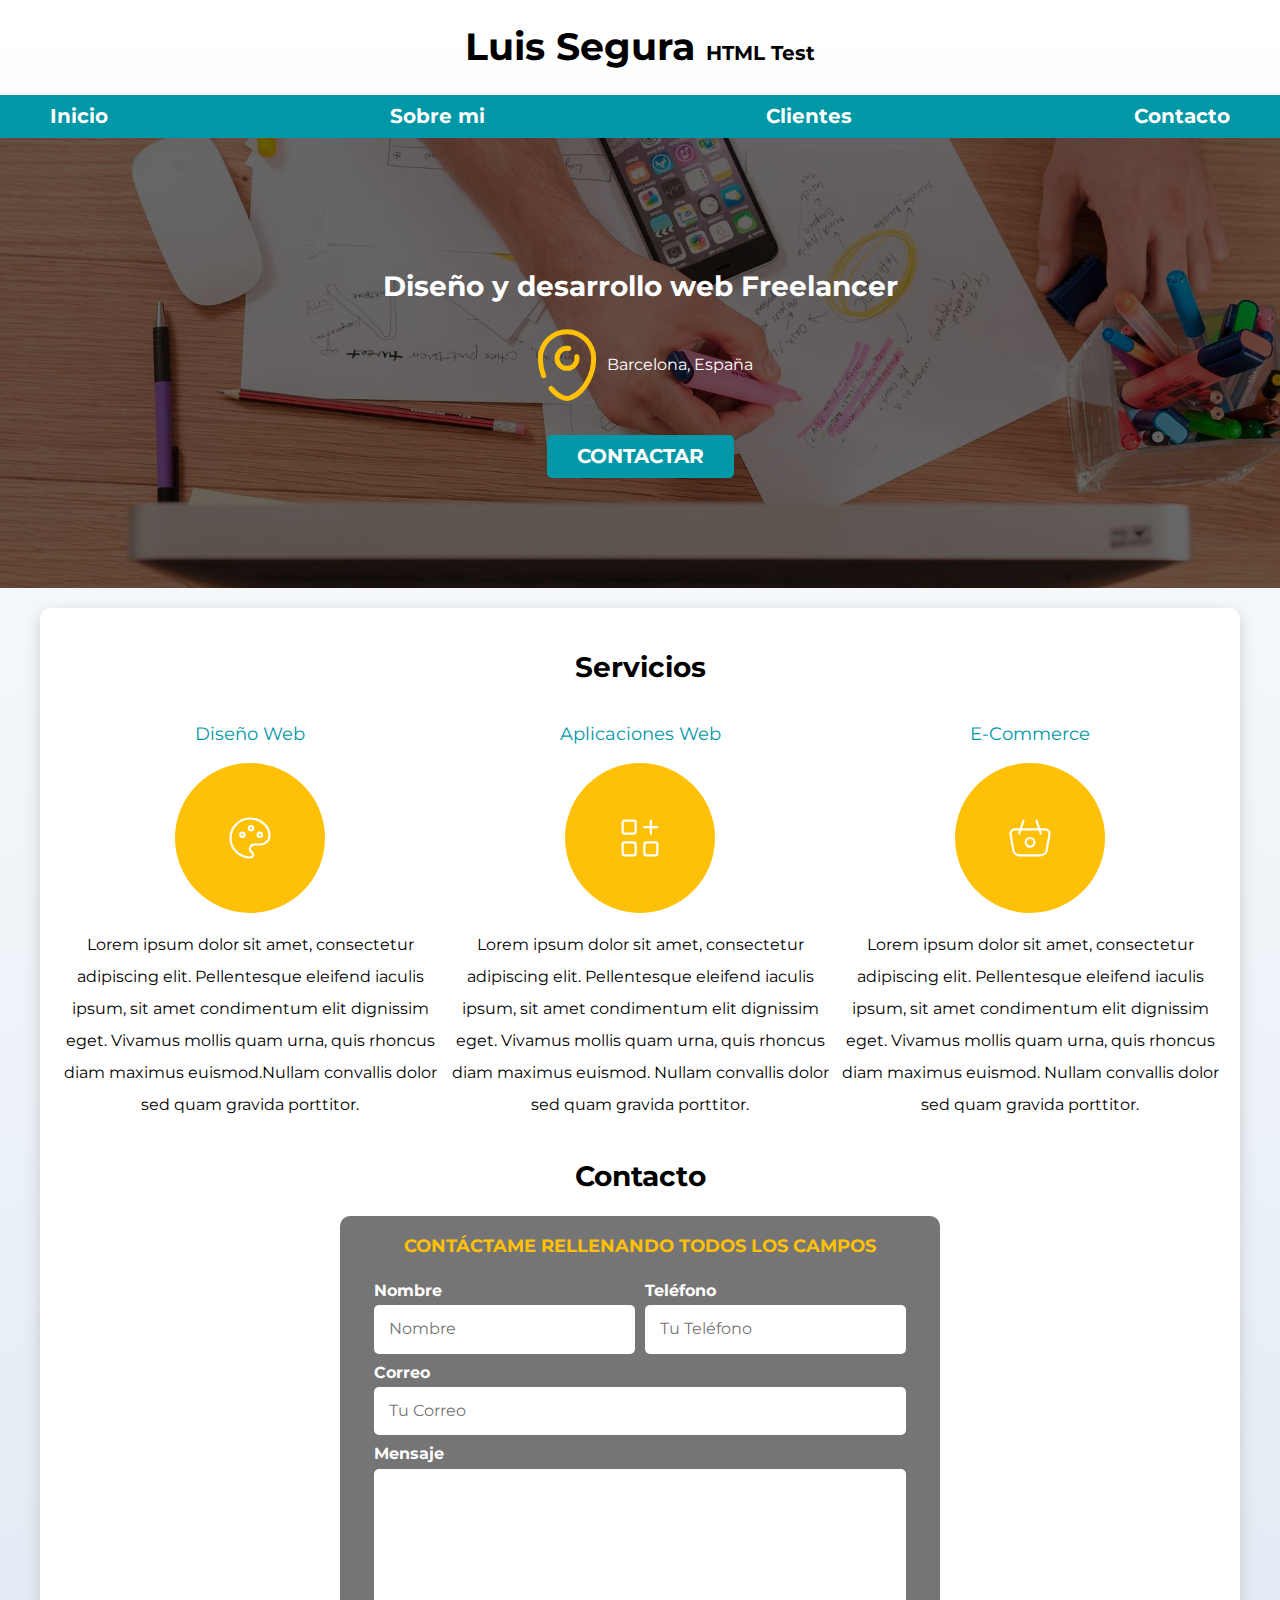
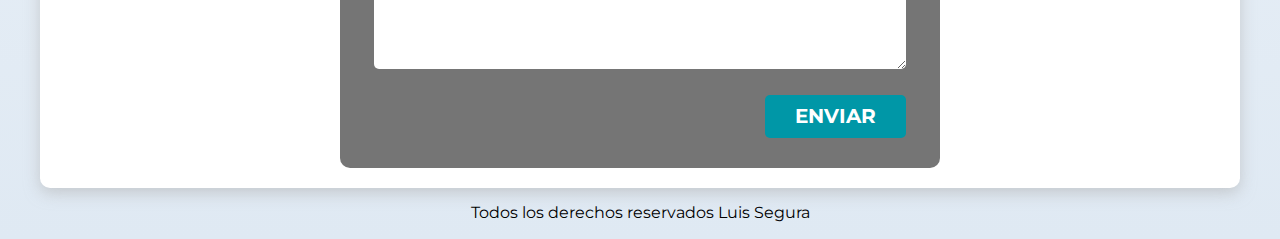
==== commit 0b3f2b76: "CSS Primeros Pasos 1.0" ====
--- a/index.html
+++ b/index.html
@@ -180,43 +180,55 @@
         </section>
       </div>
       <!-- Cierre de la clase de servicios -->
+
+      <section>
+        <h2>Contacto</h2>
+
+        <form class="formulario">
+          <fieldset>
+            <legend>Contáctame rellenando todos los campos</legend>
+
+            <div class="contenedor-campos">
+              <div class="campo">
+                <!-- Ctrl + D para seleccionar varios campos -->
+                <label>Nombre</label>
+                <input class="input-text" type="text" placeholder="Nombre" />
+              </div>
+
+              <div class="campo">
+                <label>Teléfono</label>
+                <input
+                  class="input-text"
+                  type="tel"
+                  placeholder="Tu Teléfono"
+                />
+              </div>
+
+              <div class="campo">
+                <label>Correo</label>
+                <input
+                  class="input-text"
+                  type="email"
+                  placeholder="Tu Correo"
+                />
+              </div>
+
+              <div class="campo">
+                <label>Mensaje</label>
+                <textarea class="input-text"></textarea>
+              </div>
+            </div>
+            <!-- Contenedor de los campos -->
+
+            <div class="alinear-derecha flex">
+              <input class="boton w-100" type="submit" value="Enviar" />
+            </div>
+          </fieldset>
+        </form>
+      </section>
     </main>
 
-    <section>
-      <h2>Contacto</h2>
-
-      <form action="">
-        <fieldset>
-          <legend>Contáctame rellenando todos los campos</legend>
-
-          <div>
-            <label>Nombre</label>
-            <input type="text" placeholder="Nombre" />
-          </div>
-
-          <div>
-            <label>Teléfono</label>
-            <input type="tel" placeholder="Tu Teléfono" />
-          </div>
-
-          <div>
-            <label>Correo</label>
-            <input type="email" placeholder="Tu Correo" />
-          </div>
-
-          <div>
-            <label>Mensaje</label>
-            <textarea></textarea>
-          </div>
-
-          <div>
-            <input type="submit" value="Enviar" />
-          </div>
-        </fieldset>
-      </form>
-    </section>
-
-    <footer>
+    <footer class="footer">
       <p>Todos los derechos reservados Luis Segura</p>
     </footer>
   </body>
--- a/CSS/style.css
+++ b/CSS/style.css
@@ -41,6 +41,7 @@
     border-radius: .5rem;
     width: 80%;
     text-align: center;
+    border: none;
 }
 
 @media (min-width: 480px) {
@@ -48,6 +49,10 @@
         width: auto;
     }
     
+}
+
+.boton:hover {
+    cursor: pointer;
 }
 
 .sombra {
@@ -82,6 +87,24 @@
 .titulo span {
     text-align: center;
     font-size: 2rem;
+}
+
+/* Utilidades */
+.w-sm-100 {
+    width: 100%;
+}
+@media (min-width: 768px) {
+    .w-sm-100 {
+        width: auto;
+    }
+}
+
+.flex {
+    display: flex;
+}
+
+.alinear-derecha {
+    justify-content: flex-end;
 }
 
 /* Navegacion Principal */
@@ -188,4 +211,77 @@
     display: flex;
     justify-content: space-evenly;
     align-items: center;
-}+}
+
+
+  /* Contacto */
+
+  .formulario {
+    background-color: var(--gris);
+    width: min( 60rem, 100% );/* Utilizar el valor más pequeño entre los dos valores, nos ahorra media queries */
+    margin: 0 auto;
+    padding: 2rem;
+    border-radius: 1rem;
+  }
+
+  .formulario fieldset {
+    border: none;
+  }
+
+  .formulario legend {
+    text-align: center;
+    font-size: 1.8rem;
+    text-transform: uppercase;
+    font-weight: 700;
+    margin-bottom: 2rem;
+    color: var(--primario);
+  }
+
+  @media (min-width: 768px) {
+    .contenedor-campos {
+        display: grid;
+        grid-template-columns: repeat(2,1fr);/*  =(50% 50%) */
+        grid-template-rows: auto auto 22rem ;
+        column-gap: 1rem;
+      }   
+      
+      .campo:nth-child(3),
+      .campo:nth-child(4) {
+        grid-column: 1 / 3;
+      }
+  }
+
+  .campo {
+    margin-bottom: 1rem;
+  }
+
+  .campo label {
+    color: var(--blanco);
+    font-weight: bold;
+    margin-bottom: .5rem;
+    display: block;
+  }
+   
+  .campo textarea {
+    height: 20rem;
+  }
+
+  .input-text {
+    width: 100%;
+    border: none;
+    padding: 1.5rem;
+    border-radius: .5rem;
+  }
+
+  /* Footer */
+  .footer {
+    text-align: center;
+  }
+/* 
+  .enviar .boton {
+    width: 100%;
+  } Esto se pone si no se crea el apartado de CSS Utilidades */
+
+  /* .campo input[type="text"] {
+    background-color: #0097A7;
+  } Esto serviría para seleccionar de uno en uno sin la necesidad de crear una clase*/--- a/CSS/style.css
+++ b/CSS/style.css
@@ -41,6 +41,7 @@
     border-radius: .5rem;
     width: 80%;
     text-align: center;
+    border: none;
 }
 
 @media (min-width: 480px) {
@@ -48,6 +49,10 @@
         width: auto;
     }
     
+}
+
+.boton:hover {
+    cursor: pointer;
 }
 
 .sombra {
@@ -82,6 +87,24 @@
 .titulo span {
     text-align: center;
     font-size: 2rem;
+}
+
+/* Utilidades */
+.w-sm-100 {
+    width: 100%;
+}
+@media (min-width: 768px) {
+    .w-sm-100 {
+        width: auto;
+    }
+}
+
+.flex {
+    display: flex;
+}
+
+.alinear-derecha {
+    justify-content: flex-end;
 }
 
 /* Navegacion Principal */
@@ -188,4 +211,77 @@
     display: flex;
     justify-content: space-evenly;
     align-items: center;
-}+}
+
+
+  /* Contacto */
+
+  .formulario {
+    background-color: var(--gris);
+    width: min( 60rem, 100% );/* Utilizar el valor más pequeño entre los dos valores, nos ahorra media queries */
+    margin: 0 auto;
+    padding: 2rem;
+    border-radius: 1rem;
+  }
+
+  .formulario fieldset {
+    border: none;
+  }
+
+  .formulario legend {
+    text-align: center;
+    font-size: 1.8rem;
+    text-transform: uppercase;
+    font-weight: 700;
+    margin-bottom: 2rem;
+    color: var(--primario);
+  }
+
+  @media (min-width: 768px) {
+    .contenedor-campos {
+        display: grid;
+        grid-template-columns: repeat(2,1fr);/*  =(50% 50%) */
+        grid-template-rows: auto auto 22rem ;
+        column-gap: 1rem;
+      }   
+      
+      .campo:nth-child(3),
+      .campo:nth-child(4) {
+        grid-column: 1 / 3;
+      }
+  }
+
+  .campo {
+    margin-bottom: 1rem;
+  }
+
+  .campo label {
+    color: var(--blanco);
+    font-weight: bold;
+    margin-bottom: .5rem;
+    display: block;
+  }
+   
+  .campo textarea {
+    height: 20rem;
+  }
+
+  .input-text {
+    width: 100%;
+    border: none;
+    padding: 1.5rem;
+    border-radius: .5rem;
+  }
+
+  /* Footer */
+  .footer {
+    text-align: center;
+  }
+/* 
+  .enviar .boton {
+    width: 100%;
+  } Esto se pone si no se crea el apartado de CSS Utilidades */
+
+  /* .campo input[type="text"] {
+    background-color: #0097A7;
+  } Esto serviría para seleccionar de uno en uno sin la necesidad de crear una clase*/